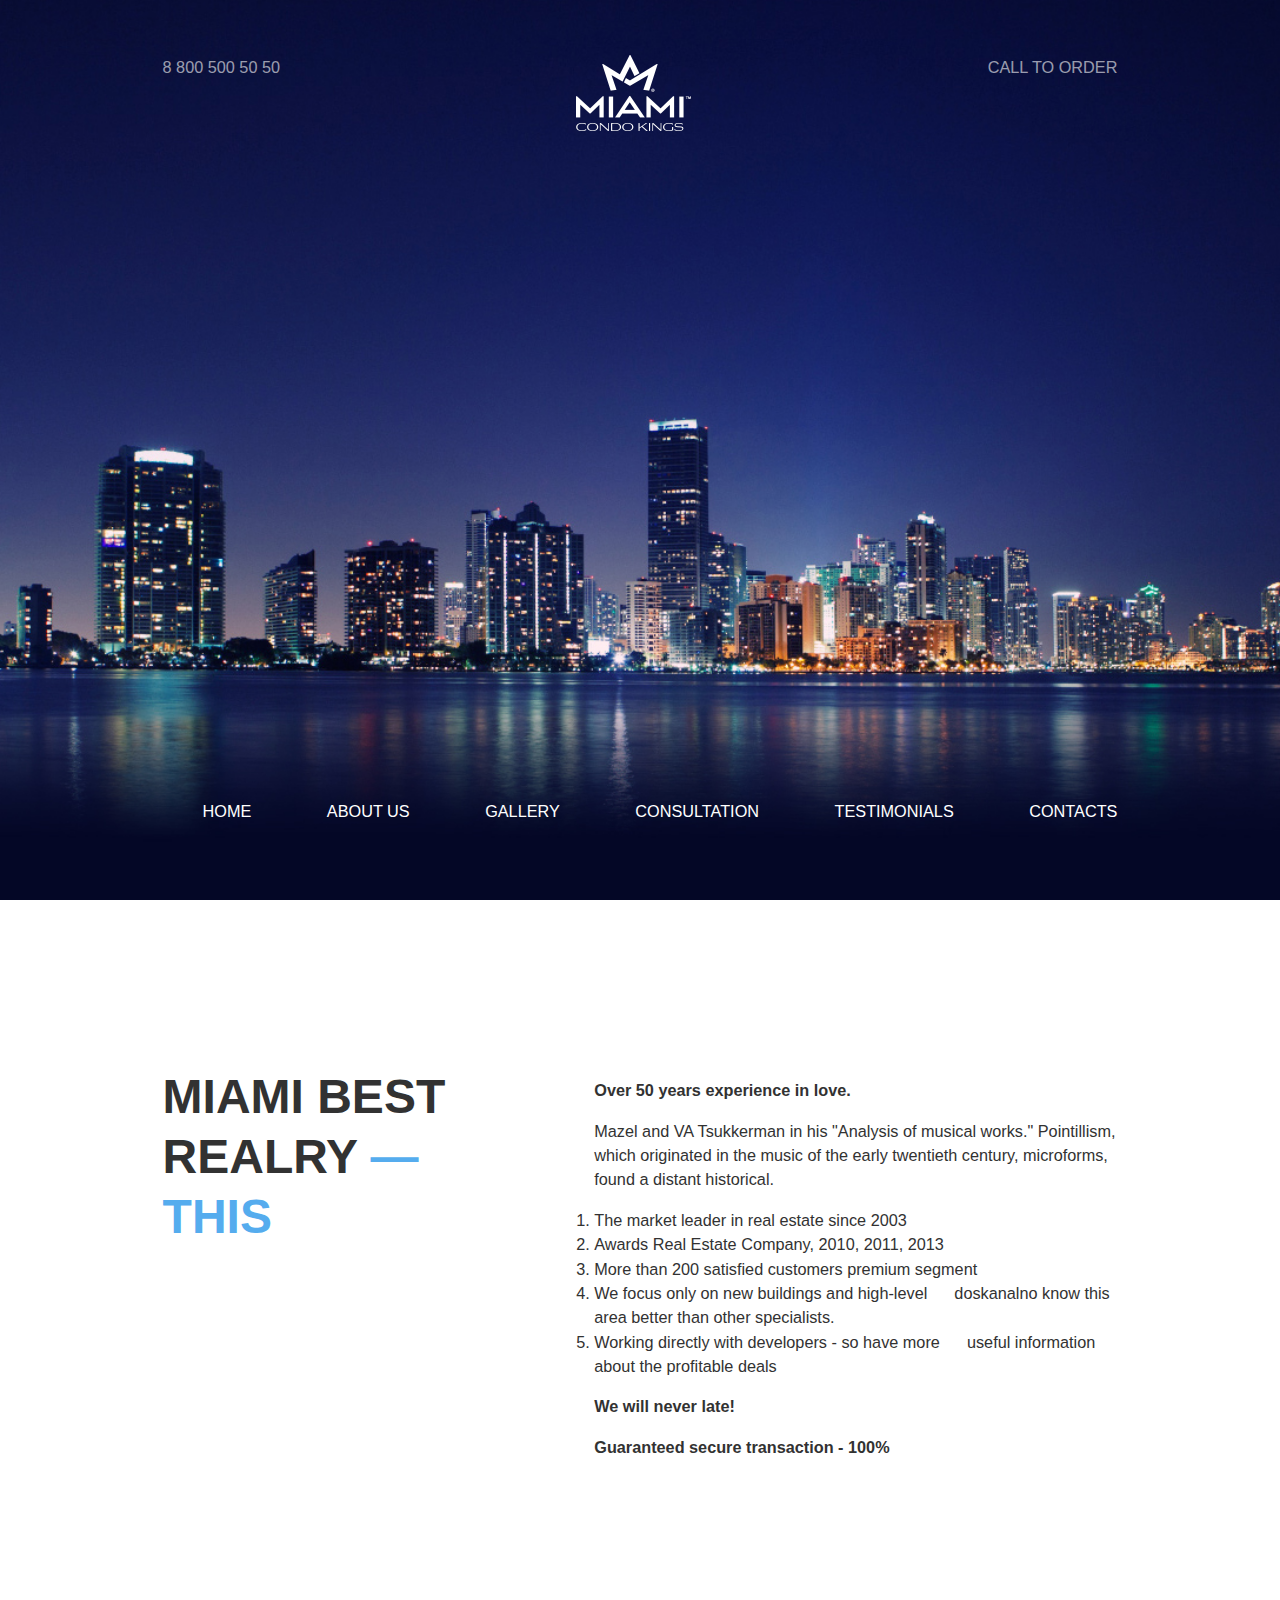
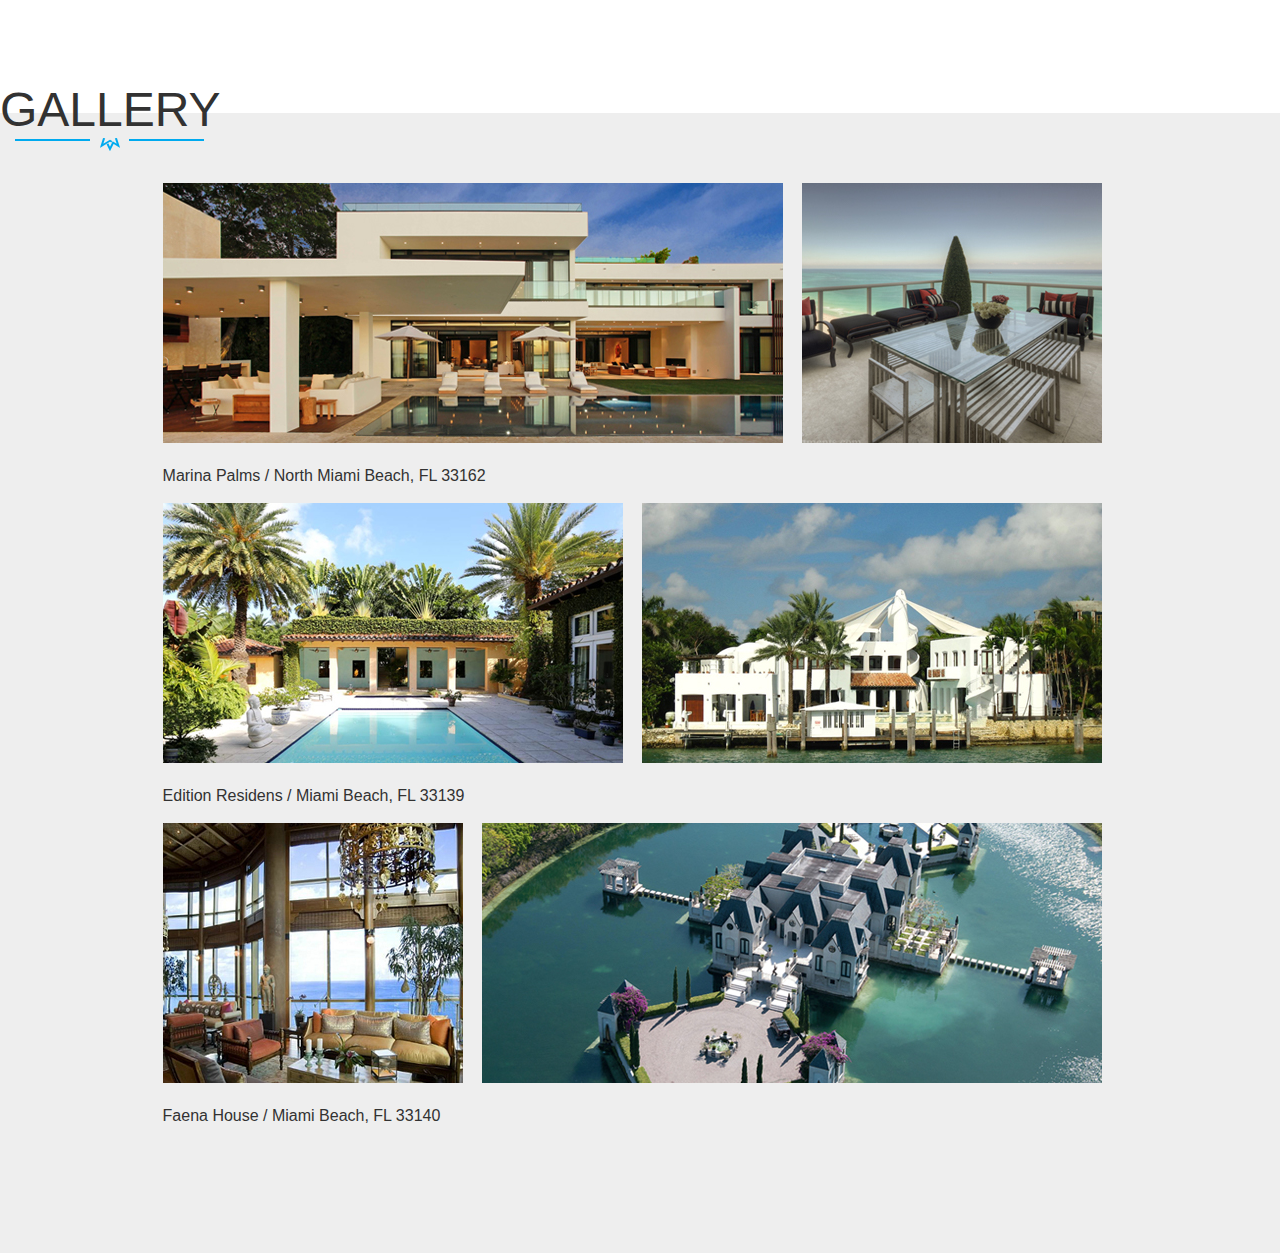
==== miami/index.html @ c8bd898f "Add files via upload" ====
<!DOCTYPE html>
<html lang="en">
<head>
	<title>Заголовок</title>
	<!-- META TAGS -->
	<meta charset="UTF-8">
	<meta name="viewport" content="width=device-width, initial-scale=1.0">
	<meta http-equiv="X-UA-Compatible" content="IE=edge">
	<link rel="shortcut icon" type="image/x-icon" href="assets/img/favicon.ico">
	<meta name="description" content="Описание">

	<!-- STYLES -->
     <link href="assets/css/normalize.css" rel="stylesheet" type="text/css">
     <link href="assets/css/main.css" rel="stylesheet" type="text/css">
</head>
<body>
                <!-- header start -->
    <header id="header" class="header main_flex flex__jcontent_center flex__align-content_space-between">
        <div class="header__top main_flex__nowrap .flex__align-items_center flex__jcontent_between container">
            <div class="header__phone">8 800 500 50 50</div>
                <img class="header__logo" src="assets/img/header-logo.png" />
            <div class="header__callback">call to order</div>
        </div>
        <nav id="nav" class="header__nav nav container">
            <ul class="nav__list main_flex__nowrap .flex__align-items_center flex__jcontent_between">
                <li class="nav__item"><a href="#header">Home</a></li>
                <li class="nav__item"><a href="#about">About Us</a></li>
                <li class="nav__item"><a href="#gallery">Gallery</a></li>
                <li class="nav__item"><a href="#">Consultation</a></li>
                <li class="nav__item"><a href="#">Testimonials</a></li>
                <li class="nav__item"><a href="#">Contacts</a></li>
            </ul>
        </nav>
    </header>
                <!-- header end -->

                <!-- about start -->

    <section id="about" class="about container main_flex__nowrap flex__jcontent_between flex__align-items_start">
        <h2 class="about__title">Miami <strong>best</strong><br> Realry <span class="about__title--color">—<br>this</span></h2>
        <div class="about__text text-about">
            <p class="text-about__descp"><strong>Over 50 years experience in love.</strong></p>
            <p class="text-about__descp">Mazel and VA Tsukkerman in his "Analysis of musical works." Pointillism, which originated in the music of the early twentieth century, microforms, found a distant historical.</p>
            <ul class="text-about__list">
                <li class="text-about__item">The market leader in real estate since 2003</li>
                <li class="text-about__item">Awards Real Estate Company, 2010, 2011, 2013</li>
                <li class="text-about__item">More than 200 satisfied customers premium segment</li>
                <li class="text-about__item">We focus only on new buildings and high-level
                         doskanalno know this area better than other specialists.</li>
                <li class="text-about__item">Working directly with developers - so have more
                         useful information about the profitable deals</li>
            </ul>
            <p class="text-about__descp"><strong>We will never late!</strong></p>
            <p class="text-about__descp"><strong>Guaranteed secure transaction - 100%</strong></p>

        </div>
    </section>
                <!-- about end -->

                <!-- gallery start -->

    <section id="gallery" class="gallery">
        <div class="gallery__title">
            <h2 class="section-title">Gallery</h2>
        </div>
        <div class="container">
        <div class="gallery__list ">
            <img class="gallery__img img-1" src="assets/img/gallery/gallery-1.jpg" height="260" width="620"/>
            <img class="gallery__img img-2" src="assets/img/gallery/gallery-2.jpg" height="260" width="300"/>
            <p class="gallery__descp">Marina Palms / North Miami Beach, FL 33162</p>
            <img class="gallery__img img-3" src="assets/img/gallery/gallery-3.jpg" height="260" width="460"/>
            <img class="gallery__img img-4" src="assets/img/gallery/gallery-4.jpg" height="260" width="460"/>
            <p class="gallery__descp">Edition Residens / Miami Beach, FL 33139</p>
            <img class="gallery__img img-5" src="assets/img/gallery/gallery5.jpg" height="260" width="300"/>
            <img class="gallery__img img-6" src="assets/img/gallery/gallery-6.jpg" height="260" width="620"/>
            <p class="gallery__descp">Faena House / Miami Beach, FL 33140</p>
        </div>
        </div>

    </section>
                <!-- gallery end -->

                <!-- Consultation start -->
                <!-- Consultation end -->

                <!-- testimonials start -->
                <!-- testimonials end -->

                <!-- contact start -->
                <!-- contact end -->

                <!-- footer start -->
                <!-- footer end -->
</body>
</html>
---- miami/assets/css/main.css ----
*,
*:before,
*:after {
  -webkit-box-sizing: border-box;
  -moz-box-sizing: border-box;
  box-sizing: border-box;
}

a, a:hover, button, button:hover {
    text-decoration:none;
    color: #fff;
    cursor: pointer;
}
/*Flex Framework*/
.main_flex {
  display:flex;
  display:-webkit-flex;
  -webkit-flex-flow:row wrap;
  flex-flow:row wrap;
}

.main_flex__nowrap{
  display:flex;
  display:-webkit-flex;
  -webkit-flex-flow:row nowrap;
  flex-flow:row nowrap;
}

.flex__auto {
  flex:auto;
  -webkit-flex:auto;
  -ms-flex:auto;
}

.flex__jcontent_between {
  justify-content:space-between;
  -webkit-justify-content:space-between;
}

.flex__jcontent_start{
  justify-content:flex-start;
  -webkit-justify-content:flex-start;
}

.flex__jcontent_end{
  justify-content:flex-end;
  -webkit-justify-content:flex-end;
}

.flex__jcontent_center{
  justify-content:center;
  -webkit-justify-content:center;
}

.flex__jcontent_around{
  justify-content:space-around;
  -webkit-justify-content:space-around;
}


.flex__align-items_start{
  align-items:flex-start;
  -webkit-align-items:flex-start;
}

.flex__align-items_end{
  align-items:flex-end;
  -webkit-align-items:flex-end;
}

.flex__align-items_baseline{
  align-items:baseline;
  -webkit-align-items:baseline;
}

.flex__align-items_stretch{
  align-items:stretch;
  -webkit-align-items:stretch;
}

.flex__align-items_center{
  align-items:center;
  -webkit-align-items:center;
}

.flex__align-content_flex-start{
  align-content:flex-start;
  -webkit-align-content:flex-start;
}

.flex__align-content_flex-end{
  align-content:flex-end;
  -webkit-align-content:flex-end;
}

.flex__align-content_space-between{
  align-content:space-between;
  -webkit-align-content:space-between;
}

.flex__align-content_center{
  align-content:center;
  -webkit-align-content:center;
}

.flex__align-content_space-around{
  align-content:space-around;
  -webkit-align-content:space-around;
}

.flex__align-content_stretch{
  align-content:stretch;
  -webkit-align-content:stretch;
}

.flex__flex-grow_01{
  flex-grow:1;
  -webkit-flex-grow:1;
}

.flex__flex-grow_02{
  flex-grow:2;
  -webkit-flex-grow:2;
}

.flex__flex-grow_03{
  flex-grow:3;
  -webkit-flex-grow:3;
}

.flex__flex-grow_04{
  flex-grow:4;
  -webkit-flex-grow:4;
}



body {
    background-color: #fff;
    font-family: Gotham, "Helvetica Neue", Helvetica, Arial, "sans-serif";
    font-size: 1.27vmax;
    line-height: 1.9vmax;
    color: #323232;
    scroll-behavior: smooth;
}
.container {
    width: 74.6vw;
    margin: 0 auto;
    position: relative;
}

.header {

    height: 100vh;
    background-size: cover;
    background-repeat: no-repeat;
    background-position: center;
    background-image: url("../img/header-bg__1.jpg");
    padding-top: 55px;
    padding-bottom: 60px;
    color: #fff;
}
.header__top {
    color: rgba(255, 255, 255, 0.6);
}

.header__callback {
    text-transform: uppercase;
}
.nav__item {
    cursor: pointer;
    list-style: none;
    text-transform: uppercase;

}

.about {
    padding-top:18vh;
    padding-bottom: 22vh;

}
.about__title {
    text-transform: uppercase;
    font-size: 48px;
    line-height: 1.25;
    margin: 5px 0 0 0;
}
.about__title--color {
    color: #55acee;
}
.text-about {
    width: 44vw;
}
.text-about__descp {
    margin-left: 40px;
}
.text-about__item {
    list-style-type: decimal;
}
.gallery {
    background-color: rgb(238, 238, 238);
    padding-bottom: 110px;

}
.section-title {


    text-transform: uppercase;
    font-size: 48px;
    font-weight: 400;




}
.section-title:after {
    content: url(../img/section-title__dec.png) ;
    width:100%;
    display: block;
    height:5px;
    margin-top: 0;
    margin-right: 0;
    margin-left: 15px;
    margin-bottom: 0;

}
.gallery__title {
    position: relative;
    top: -15px;
}

.img-2 {
    margin-right: 0;
}
.img-1,
.img-3,
.img-5 {
    margin-right: 15px;
}

.gallery__descp {
    font-size: 16px;
    line-height: 1.375;

}
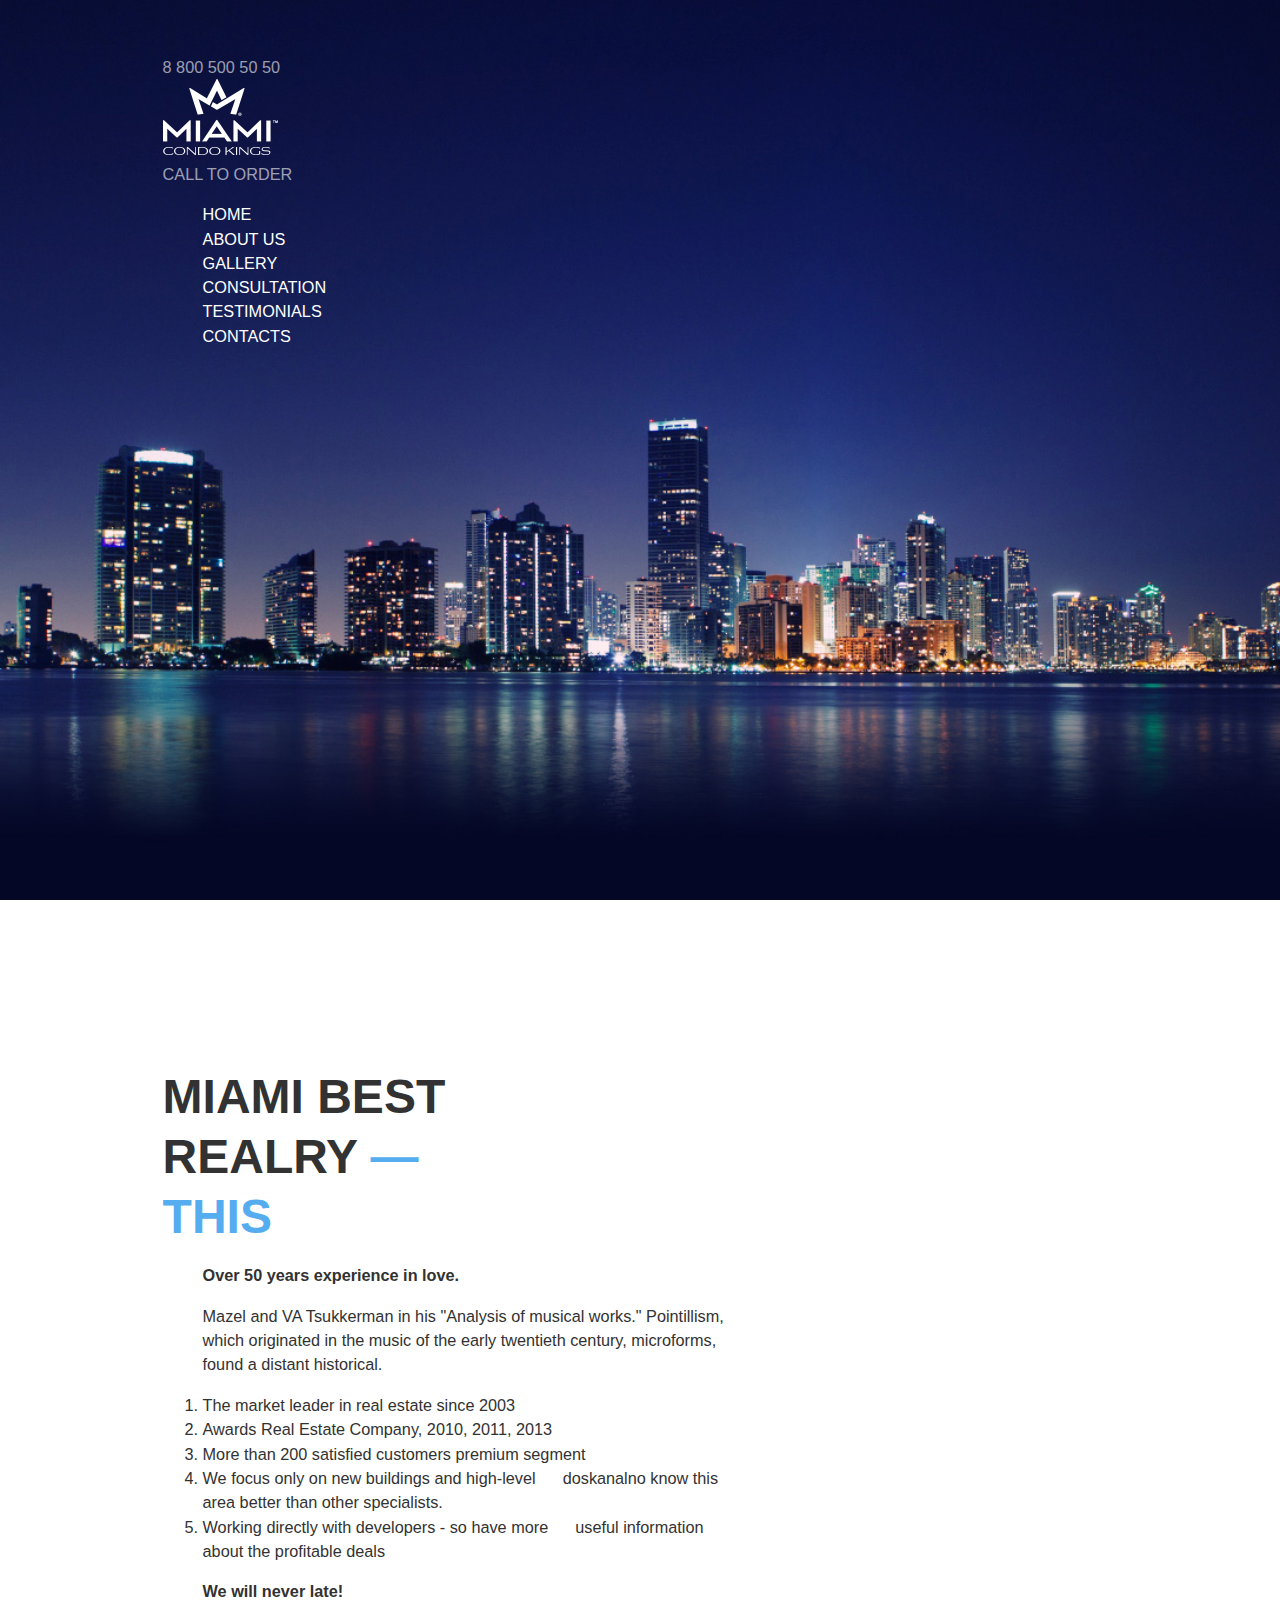
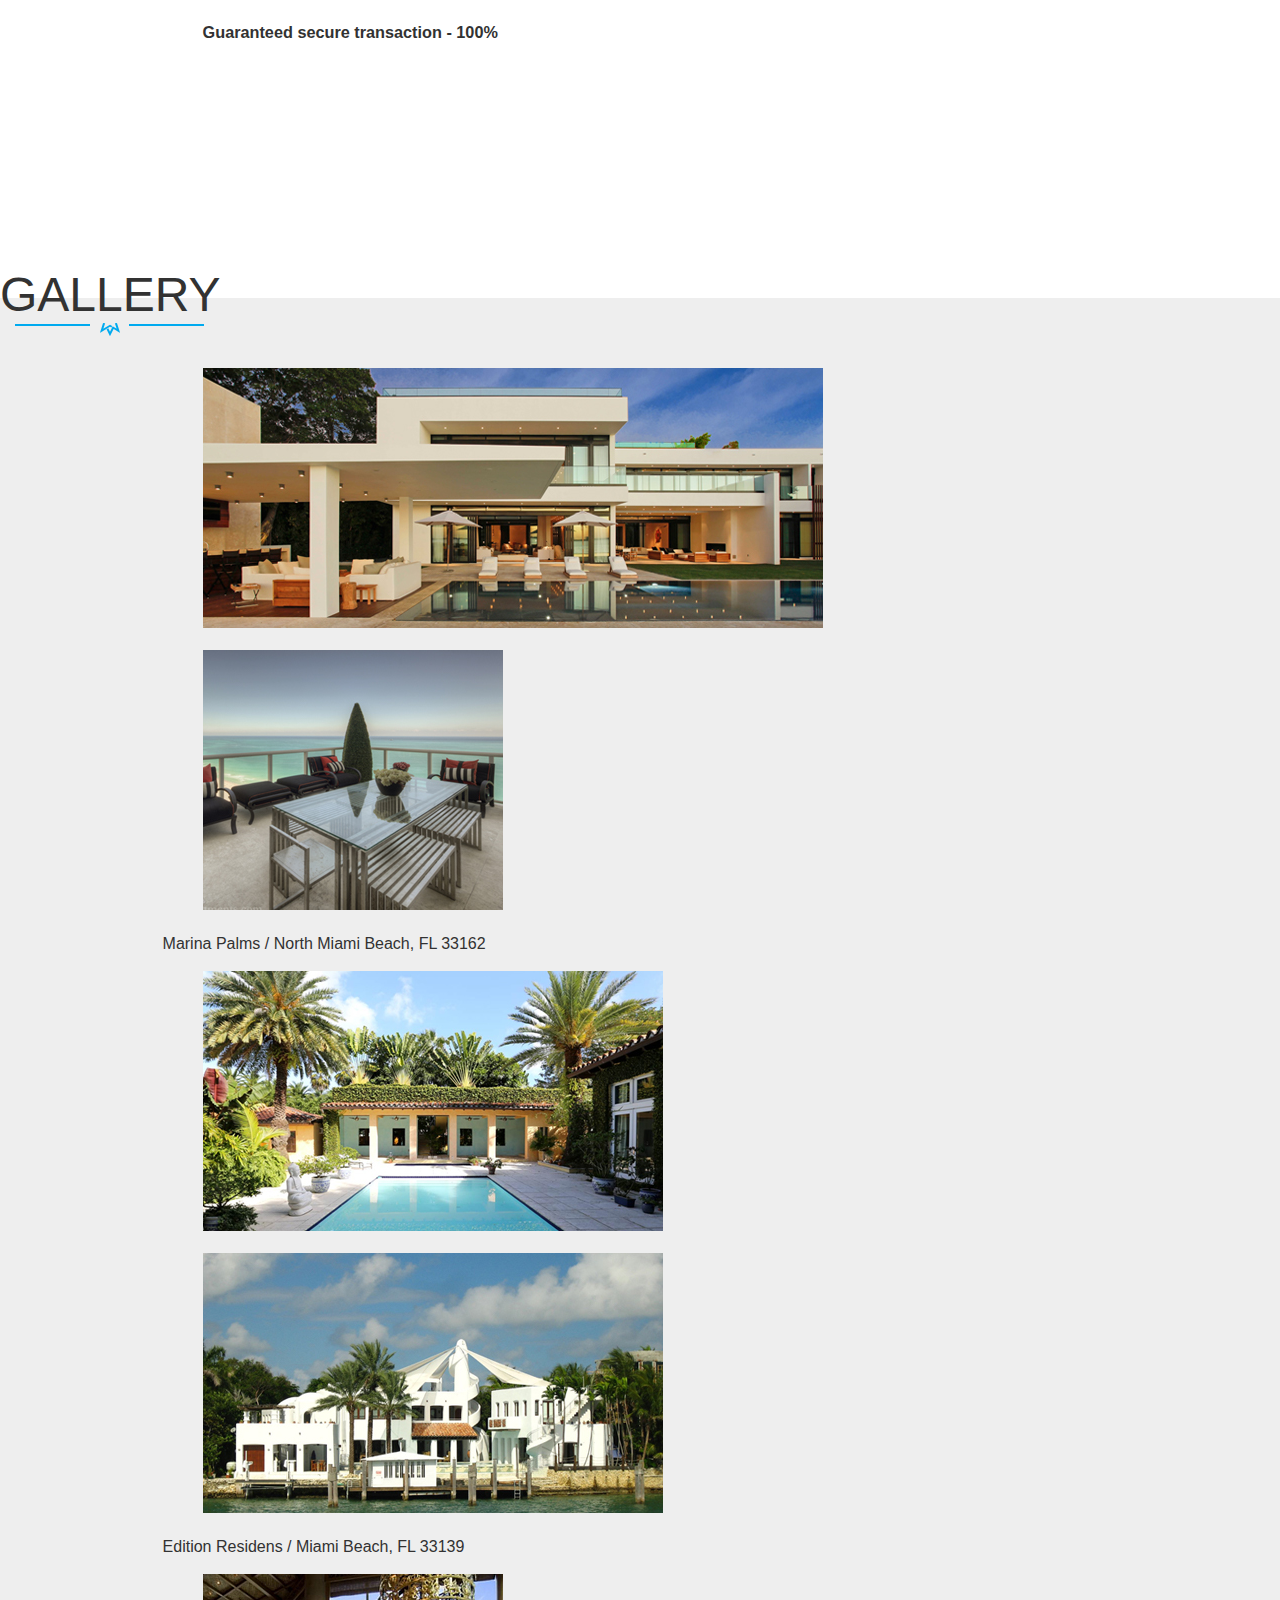
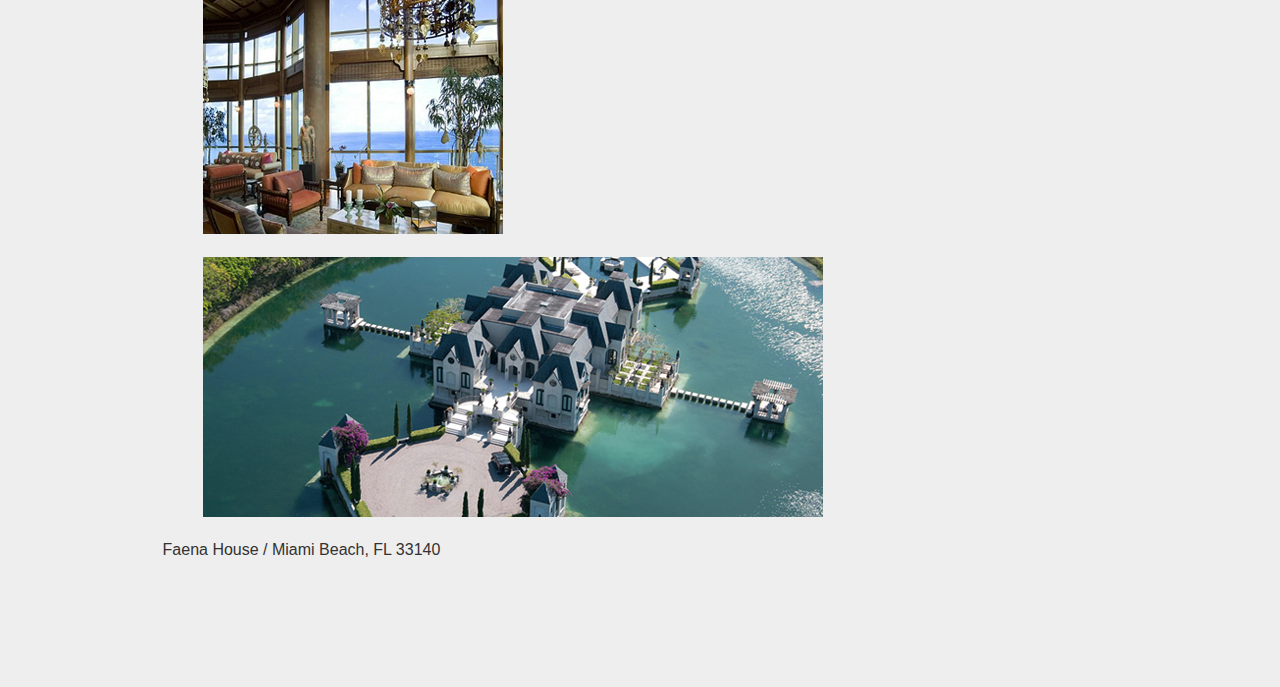
==== commit b7e04660: "Add files via upload" ====
--- a/miami/index.html
+++ b/miami/index.html
@@ -10,19 +10,21 @@
 	<meta name="description" content="Описание">
 
 	<!-- STYLES -->
+    <link href="assets/bootstrap/bootstrap-grid.css" rel="stylesheet" type="text/css">
      <link href="assets/css/normalize.css" rel="stylesheet" type="text/css">
      <link href="assets/css/main.css" rel="stylesheet" type="text/css">
 </head>
 <body>
                 <!-- header start -->
-    <header id="header" class="header main_flex flex__jcontent_center flex__align-content_space-between">
-        <div class="header__top main_flex__nowrap .flex__align-items_center flex__jcontent_between container">
-            <div class="header__phone">8 800 500 50 50</div>
-                <img class="header__logo" src="assets/img/header-logo.png" />
-            <div class="header__callback">call to order</div>
+    <header id="header" class="header">
+        <div class="container d-flex flex-column h__100">
+        <div class="header__top row justify-content-center">
+            <div class="header__phone col-sm-auto col-12">8 800 500 50 50</div>
+            <img class="header__logo " src="assets/img/header-logo.png"/>
+            <div class="header__callback col-sm-auto col-12">call to order</div>
         </div>
-        <nav id="nav" class="header__nav nav container">
-            <ul class="nav__list main_flex__nowrap .flex__align-items_center flex__jcontent_between">
+        <nav id="nav" class="header__nav nav">
+            <ul class="nav__list row  justify-content-between">
                 <li class="nav__item"><a href="#header">Home</a></li>
                 <li class="nav__item"><a href="#about">About Us</a></li>
                 <li class="nav__item"><a href="#gallery">Gallery</a></li>
@@ -31,14 +33,17 @@
                 <li class="nav__item"><a href="#">Contacts</a></li>
             </ul>
         </nav>
+            </div>
     </header>
                 <!-- header end -->
 
                 <!-- about start -->
 
-    <section id="about" class="about container main_flex__nowrap flex__jcontent_between flex__align-items_start">
-        <h2 class="about__title">Miami <strong>best</strong><br> Realry <span class="about__title--color">—<br>this</span></h2>
-        <div class="about__text text-about">
+    <section id="about" class="about">
+        <div class="container">
+            <div class="row align-content-xl-between">
+        <h2 class="about__title col-lg-4 col-12">Miami <strong>best</strong><br> Realry <span class="about__title--color">—<br>this</span></h2>
+        <div class="about__text text-about col-lg-8 col-12">
             <p class="text-about__descp"><strong>Over 50 years experience in love.</strong></p>
             <p class="text-about__descp">Mazel and VA Tsukkerman in his "Analysis of musical works." Pointillism, which originated in the music of the early twentieth century, microforms, found a distant historical.</p>
             <ul class="text-about__list">
@@ -52,7 +57,8 @@
             </ul>
             <p class="text-about__descp"><strong>We will never late!</strong></p>
             <p class="text-about__descp"><strong>Guaranteed secure transaction - 100%</strong></p>
-
+        </div>
+        </div>
         </div>
     </section>
                 <!-- about end -->
@@ -60,23 +66,36 @@
                 <!-- gallery start -->
 
     <section id="gallery" class="gallery">
+
         <div class="gallery__title">
             <h2 class="section-title">Gallery</h2>
         </div>
         <div class="container">
-        <div class="gallery__list ">
-            <img class="gallery__img img-1" src="assets/img/gallery/gallery-1.jpg" height="260" width="620"/>
-            <img class="gallery__img img-2" src="assets/img/gallery/gallery-2.jpg" height="260" width="300"/>
-            <p class="gallery__descp">Marina Palms / North Miami Beach, FL 33162</p>
-            <img class="gallery__img img-3" src="assets/img/gallery/gallery-3.jpg" height="260" width="460"/>
-            <img class="gallery__img img-4" src="assets/img/gallery/gallery-4.jpg" height="260" width="460"/>
-            <p class="gallery__descp">Edition Residens / Miami Beach, FL 33139</p>
-            <img class="gallery__img img-5" src="assets/img/gallery/gallery5.jpg" height="260" width="300"/>
-            <img class="gallery__img img-6" src="assets/img/gallery/gallery-6.jpg" height="260" width="620"/>
-            <p class="gallery__descp">Faena House / Miami Beach, FL 33140</p>
-        </div>
+        <div class=" row gallery__list ">
+            <figure class="col-lg-8 col-xl-8 gallery__item gallery__item--big">
+            <img class="gallery__img gallery__img--1" src="assets/img/gallery/gallery-1.jpg"/>
+            </figure>
+            <figure class="col-lg-4 col-xl-4 gallery__item gallery__item--small">
+            <img class="gallery__img gallery__img--2" src="assets/img/gallery/gallery-2.jpg"/>
+            </figure>
+            <p class="col-lg-12 col-xl-12 gallery__descp">Marina Palms / <span class="gallery__descp--color">North Miami Beach, FL 33162</span></p>
+            <figure class="col-lg-6 col-xl-6 gallery__item gallery__item--medium">
+            <img class=" gallery__img gallery__img--3" src="assets/img/gallery/gallery-3.jpg"/>
+            </figure>
+                <figure class="col-lg-6 col-xl-6 gallery__item gallery__item--medium">
+            <img class="gallery__img gallery__img--4" src="assets/img/gallery/gallery-4.jpg"/>
+                </figure>
+            <p class="col-lg-12 col-xl-12 gallery__descp">Edition Residens / <span class="gallery__descp--color">Miami Beach, FL 33139</span></p>
+                    <figure class="col-lg-4 .col-xl-4 gallery__item gallery__item--small">
+            <img class="gallery__img gallery__img--5" src="assets/img/gallery/gallery5.jpg"/>
+                    </figure>
+                        <figure class="col-lg-8 col-xl-8 gallery__item gallery__item--big">
+            <img class="gallery__img gallery__img--6" src="assets/img/gallery/gallery-6.jpg"/>
+                        </figure>
+            <p class="col-lg-12 gallery__descp">Faena House / <span class="gallery__descp--color">Miami Beach, FL 33140</span></p>
         </div>
 
+        </div>
     </section>
                 <!-- gallery end -->
 
